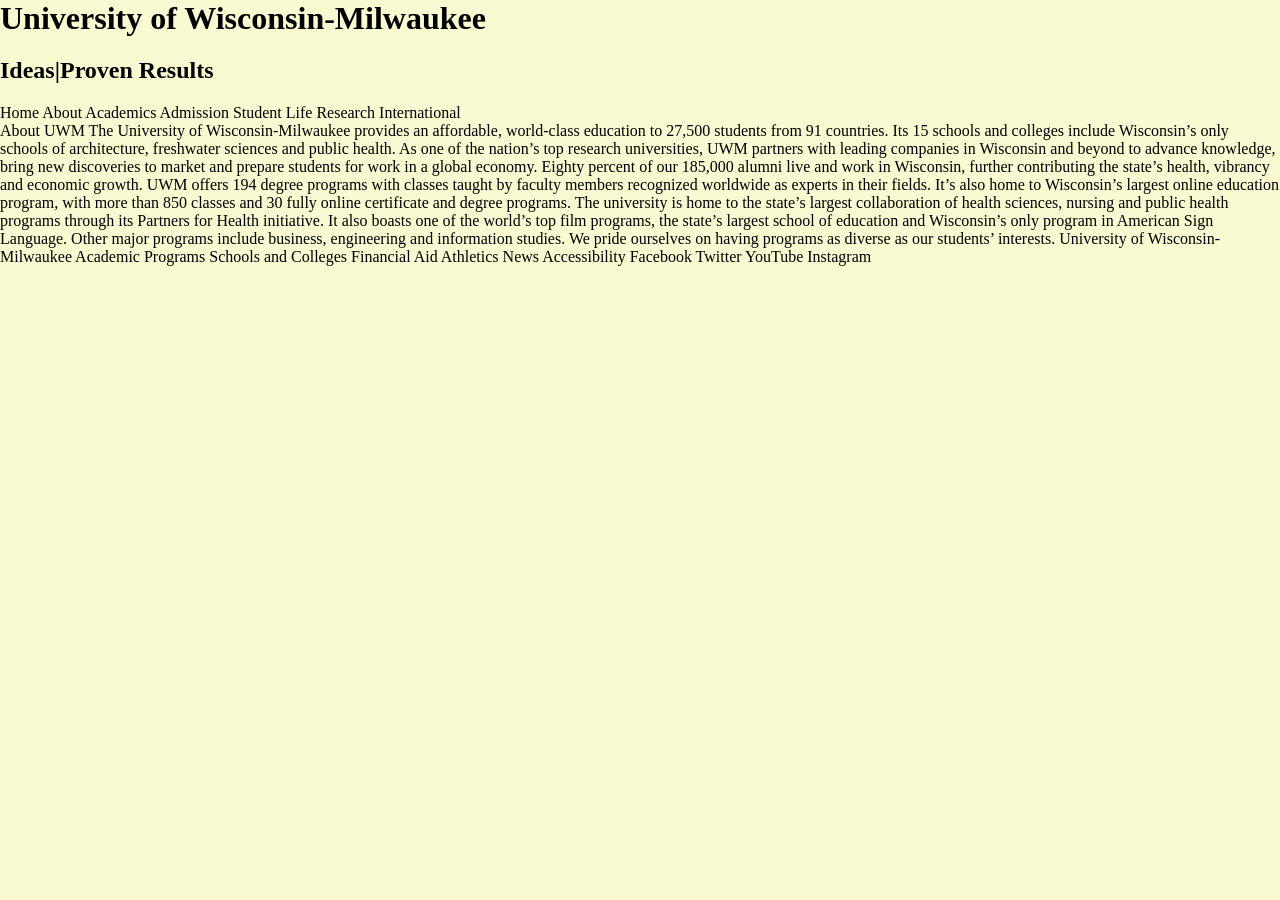
==== uwm.html @ 3e152e1f "finished viburnums" ====
<!DOCTYPE <html>
<html lang="en">
    <head>
        <meta charset="utf-8">
        <title>Structure</title>
        <link rel="stylesheet" href="styles.css">
    </head>

    <body>
        <header>
            <h1>University of Wisconsin-Milwaukee</h1>

            <h2>Ideas|Proven Results</h2>

            Home
            About
            Academics
            Admission
            Student Life
            Research
            International
        </header>
                About UWM
            
                The University of Wisconsin-Milwaukee provides an affordable, world-class education to 27,500 students from 91 countries. Its 15 schools and colleges include Wisconsin’s only schools of architecture, freshwater sciences and public health. As one of the nation’s top research universities, UWM partners with leading companies in Wisconsin and beyond to advance knowledge, bring new discoveries to market and prepare students for work in a global economy. Eighty percent of our 185,000 alumni live and work in Wisconsin, further contributing the state’s health, vibrancy and economic growth.

                UWM offers 194 degree programs with classes taught by faculty members recognized worldwide as experts in their fields. It’s also home to Wisconsin’s largest online education program, with more than 850 classes and 30 fully online certificate and degree programs. The university is home to the state’s largest collaboration of health sciences, nursing and public health programs through its Partners for Health initiative. It also boasts one of the world’s top film programs, the state’s largest school of education and Wisconsin’s only program in American Sign Language. Other major programs include business, engineering and information studies. We pride ourselves on having programs as diverse as our students’ interests.

                University of Wisconsin-Milwaukee

                Academic Programs
                Schools and Colleges
                Financial Aid
                Athletics
                News
                Accessibility
                Facebook
                Twitter
                YouTube
                Instagram
    </body>
</html>
---- styles.css ----
html {
    background-color: lightgoldenrodyellow;
}

body {
    margin: 0;
}

h1 {
    margin: 0;
}

.branded-border {
    border-bottom: 4px dotted lightgoldenrodyellow ;
    padding-bottom: 10px;
}

.main-header {
    background-color: lightsteelblue;
    color: lightgoldenrodyellow;
    padding: 30px;
}

.viburnums-header {
    background-color: rgb(113, 21, 18);
    color: lightgoldenrodyellow;
    padding: 30px;
    margin-bottom: 20px;
}

.nav-links {
    color: lightgoldenrodyellow;
}

.viburnums-main {
    padding: 30px;
    background-color: rgb(101, 146, 101);
    color: lightgoldenrodyellow;
    margin-bottom: 20px;
}

.viburnums-footer {
    background-color: rgb(146, 121, 87);
    color: lightgoldenrodyellow;
    padding: 30px;
}
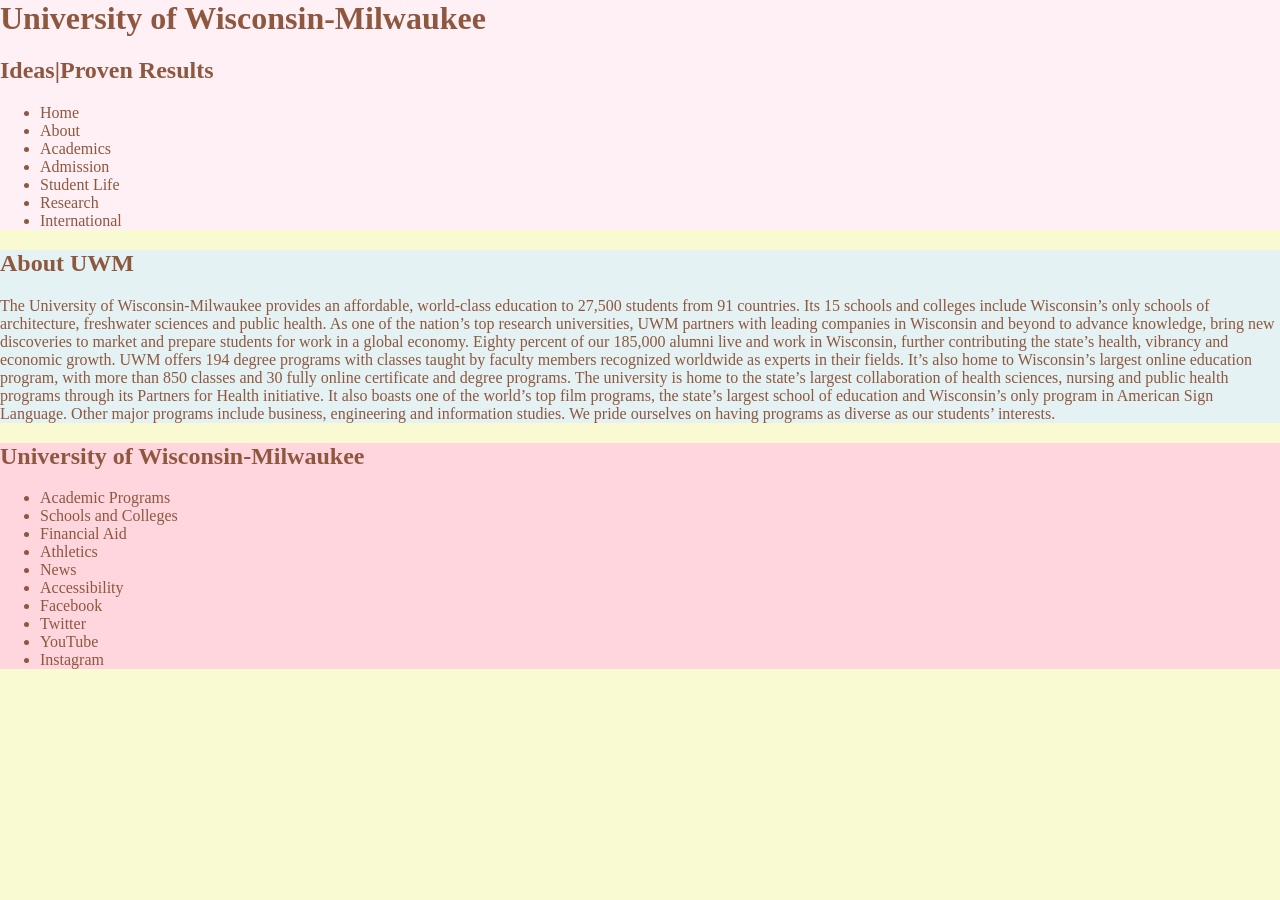
==== commit c5d7700d: "started on uwm structure" ====
--- a/uwm.html
+++ b/uwm.html
@@ -7,36 +7,46 @@
     </head>
 
     <body>
-        <header>
+        <header class="uwm-header">
             <h1>University of Wisconsin-Milwaukee</h1>
 
             <h2>Ideas|Proven Results</h2>
 
-            Home
-            About
-            Academics
-            Admission
-            Student Life
-            Research
-            International
+            <ul>
+                <li>Home</li>
+                <li>About</li>
+                <li>Academics</li>
+                <li>Admission</li>
+                <li>Student Life</li>
+                <li>Research</li>
+                <li>International</li>
+            </ul>
         </header>
-                About UWM
+
+        <main class="uwm-main">
+            <h2>About UWM</h2>
             
+            <p>
                 The University of Wisconsin-Milwaukee provides an affordable, world-class education to 27,500 students from 91 countries. Its 15 schools and colleges include Wisconsin’s only schools of architecture, freshwater sciences and public health. As one of the nation’s top research universities, UWM partners with leading companies in Wisconsin and beyond to advance knowledge, bring new discoveries to market and prepare students for work in a global economy. Eighty percent of our 185,000 alumni live and work in Wisconsin, further contributing the state’s health, vibrancy and economic growth.
 
                 UWM offers 194 degree programs with classes taught by faculty members recognized worldwide as experts in their fields. It’s also home to Wisconsin’s largest online education program, with more than 850 classes and 30 fully online certificate and degree programs. The university is home to the state’s largest collaboration of health sciences, nursing and public health programs through its Partners for Health initiative. It also boasts one of the world’s top film programs, the state’s largest school of education and Wisconsin’s only program in American Sign Language. Other major programs include business, engineering and information studies. We pride ourselves on having programs as diverse as our students’ interests.
+            </p> 
+        </main>
+        <footer class="uwm-footer">
+                <h2>University of Wisconsin-Milwaukee</h2>
+            <ul>
+                <li>Academic Programs</li>
+                <li>Schools and Colleges</li>
+                <li>Financial Aid</li>
+                <li>Athletics</li>
+                <li>News</li>
+                <li>Accessibility</li>
 
-                University of Wisconsin-Milwaukee
-
-                Academic Programs
-                Schools and Colleges
-                Financial Aid
-                Athletics
-                News
-                Accessibility
-                Facebook
-                Twitter
-                YouTube
-                Instagram
+                <li>Facebook</li>
+                <li>Twitter</li>
+                <li>YouTube</li>
+                <li>Instagram</li>
+            </ul>
+        </footer>
     </body>
 </html>
--- a/styles.css
+++ b/styles.css
@@ -45,3 +45,18 @@
     padding: 30px;
 }
 
+.uwm-header {
+    background-color: lavenderblush;
+    color: rgb(142, 87, 63);
+}
+
+.uwm-main {
+    background-color: rgb(229, 242, 243);
+    color: rgb(142, 87, 63);
+}
+
+.uwm-footer {
+    background-color: rgb(255, 214, 221);
+    color: rgb(142, 87, 63);
+}
+
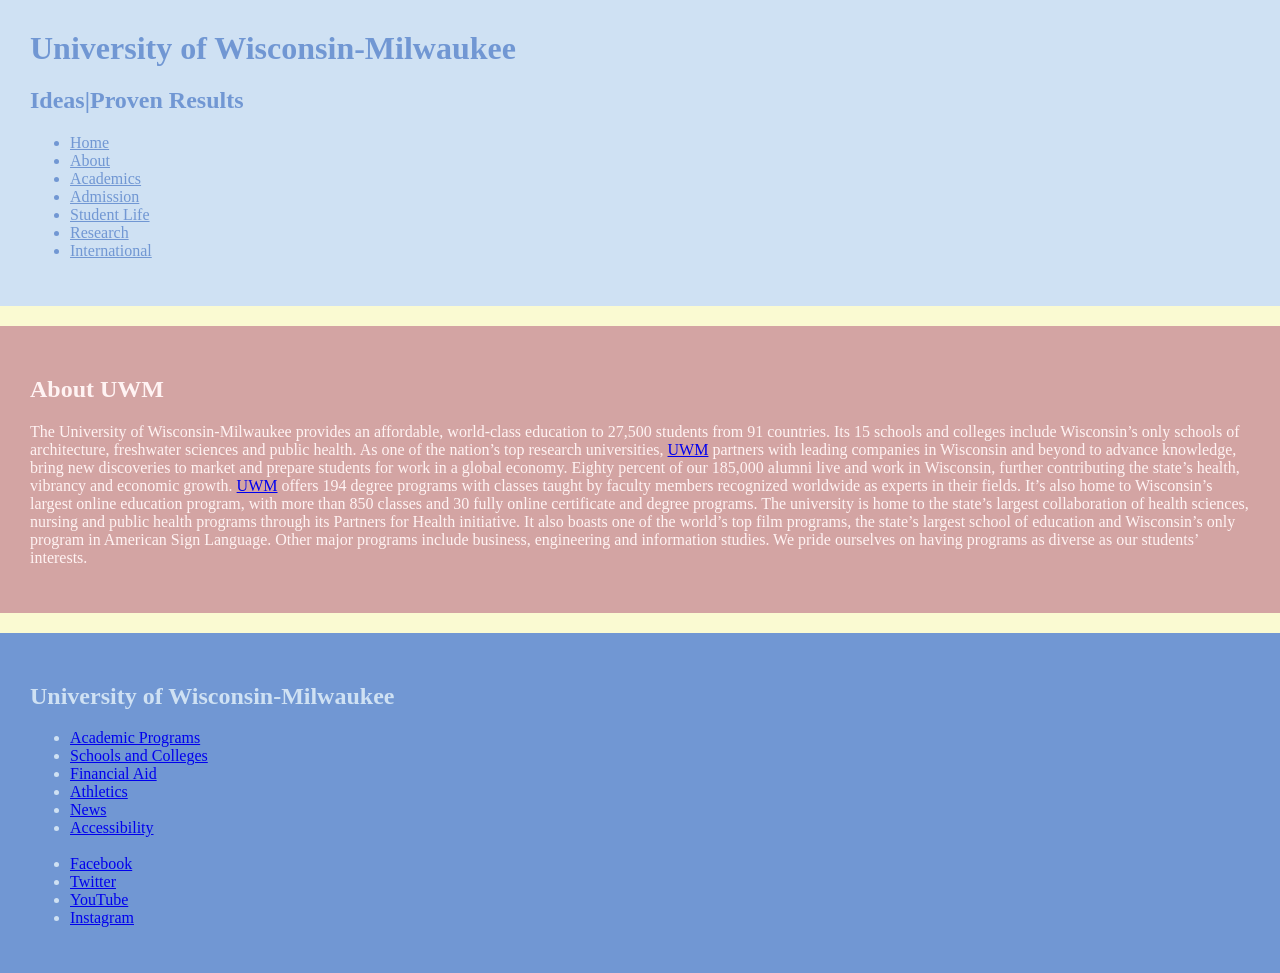
==== commit c83159de: "finished uwm page" ====
--- a/uwm.html
+++ b/uwm.html
@@ -13,13 +13,13 @@
             <h2>Ideas|Proven Results</h2>
 
             <ul>
-                <li>Home</li>
-                <li>About</li>
-                <li>Academics</li>
-                <li>Admission</li>
-                <li>Student Life</li>
-                <li>Research</li>
-                <li>International</li>
+                <li><a class="second-links" href="index.html">Home</a></li>
+                <li><a class="second-links" href="">About</a></li>
+                <li><a class="second-links" href="">Academics</a></li>
+                <li><a class="second-links" href="">Admission</a></li>
+                <li><a class="second-links" href="">Student Life</a></li>
+                <li><a class="second-links" href="">Research</a></li>
+                <li><a class="second-links" href="">International</a></li>
             </ul>
         </header>
 
@@ -27,25 +27,25 @@
             <h2>About UWM</h2>
             
             <p>
-                The University of Wisconsin-Milwaukee provides an affordable, world-class education to 27,500 students from 91 countries. Its 15 schools and colleges include Wisconsin’s only schools of architecture, freshwater sciences and public health. As one of the nation’s top research universities, UWM partners with leading companies in Wisconsin and beyond to advance knowledge, bring new discoveries to market and prepare students for work in a global economy. Eighty percent of our 185,000 alumni live and work in Wisconsin, further contributing the state’s health, vibrancy and economic growth.
+                The University of Wisconsin-Milwaukee provides an affordable, world-class education to 27,500 students from 91 countries. Its 15 schools and colleges include Wisconsin’s only schools of architecture, freshwater sciences and public health. As one of the nation’s top research universities, <a href="https://www.uwm.edu">UWM</a> partners with leading companies in Wisconsin and beyond to advance knowledge, bring new discoveries to market and prepare students for work in a global economy. Eighty percent of our 185,000 alumni live and work in Wisconsin, further contributing the state’s health, vibrancy and economic growth.
 
-                UWM offers 194 degree programs with classes taught by faculty members recognized worldwide as experts in their fields. It’s also home to Wisconsin’s largest online education program, with more than 850 classes and 30 fully online certificate and degree programs. The university is home to the state’s largest collaboration of health sciences, nursing and public health programs through its Partners for Health initiative. It also boasts one of the world’s top film programs, the state’s largest school of education and Wisconsin’s only program in American Sign Language. Other major programs include business, engineering and information studies. We pride ourselves on having programs as diverse as our students’ interests.
+                <a href="https://www.uwm.edu">UWM</a> offers 194 degree programs with classes taught by faculty members recognized worldwide as experts in their fields. It’s also home to Wisconsin’s largest online education program, with more than 850 classes and 30 fully online certificate and degree programs. The university is home to the state’s largest collaboration of health sciences, nursing and public health programs through its Partners for Health initiative. It also boasts one of the world’s top film programs, the state’s largest school of education and Wisconsin’s only program in American Sign Language. Other major programs include business, engineering and information studies. We pride ourselves on having programs as diverse as our students’ interests.
             </p> 
         </main>
         <footer class="uwm-footer">
                 <h2>University of Wisconsin-Milwaukee</h2>
             <ul>
-                <li>Academic Programs</li>
-                <li>Schools and Colleges</li>
-                <li>Financial Aid</li>
-                <li>Athletics</li>
-                <li>News</li>
-                <li>Accessibility</li>
+                <li><a href="https://www.uwm.edu/academics/programs/">Academic Programs</a></li>
+                <li><a href="https://www.uwm.edu/schools-colleges/">Schools and Colleges</a></li>
+                <li><a href="https://www.uwm.edu/finances/">Financial Aid</a> </li>
+                <li><a href="https://www.uwm.edu/athletics-recreation/">Athletics</a></li>
+                <li><a href="https://www.uwm.edu/news/">News</a></li>
+                <li><a href="https://www.uwm.edu/accessibility/">Accessibility</a></li> <br>
 
-                <li>Facebook</li>
-                <li>Twitter</li>
-                <li>YouTube</li>
-                <li>Instagram</li>
+                <li><a href="https://www.facebook.com/uwmilwaukee/">Facebook</a></li>
+                <li><a href="https://www.x.com/uwm">Twitter</a></li>
+                <li><a href="https://www.youtube.com/@uw-milwaukee">YouTube</a></li>
+                <li><a href="https://www.instagram.com/uwmilwaukee/">Instagram</a></li>
             </ul>
         </footer>
     </body>
--- a/styles.css
+++ b/styles.css
@@ -46,17 +46,26 @@
 }
 
 .uwm-header {
-    background-color: lavenderblush;
-    color: rgb(142, 87, 63);
+    background-color: #cfe1f3;
+    color: #7197d3;
+    padding: 30px;
+    margin-bottom: 20px;
+}
+
+.second-links {
+    color: #7197d3;
 }
 
 .uwm-main {
-    background-color: rgb(229, 242, 243);
-    color: rgb(142, 87, 63);
+    background-color: #d3a4a3;
+    color: #fff3f3;
+    margin-bottom: 20px;
+    padding: 30px;
 }
 
 .uwm-footer {
-    background-color: rgb(255, 214, 221);
-    color: rgb(142, 87, 63);
+    background-color: #7197d3;
+    color: #cfe1f3;
+    padding: 30px;
 }
 
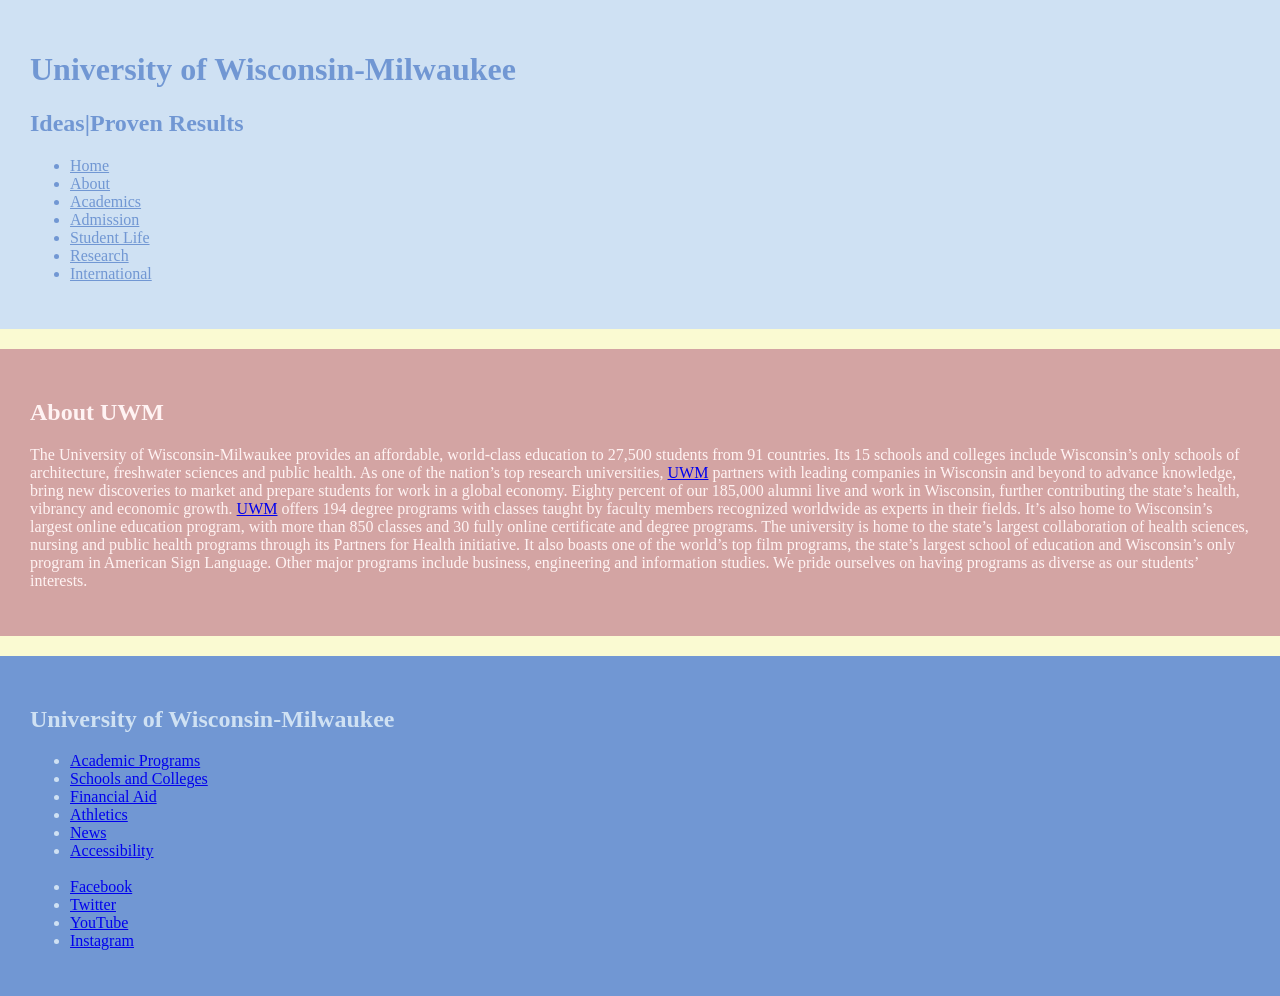
==== commit 09ece213: "updated" ====
--- a/uwm.html
+++ b/uwm.html
@@ -3,7 +3,7 @@
     <head>
         <meta charset="utf-8">
         <title>Structure</title>
-        <link rel="stylesheet" href="styles.css">
+        <link rel="stylesheet" href="uwm.css">
     </head>
 
     <body>
--- a/uwm.css
+++ b/uwm.css
@@ -0,0 +1,35 @@
+html {
+    background-color: lightgoldenrodyellow;
+}
+
+body {
+    margin: 0;
+}
+
+.uwm-header {
+    background-color: #cfe1f3;
+    color: #7197d3;
+    padding: 30px;
+    margin-bottom: 20px;
+}
+
+.second-links {
+    color: #7197d3;
+}
+
+.second-links:hover {
+    color: black;
+}
+
+.uwm-main {
+    background-color: #d3a4a3;
+    color: #fff3f3;
+    margin-bottom: 20px;
+    padding: 30px;
+}
+
+.uwm-footer {
+    background-color: #7197d3;
+    color: #cfe1f3;
+    padding: 30px;
+}
